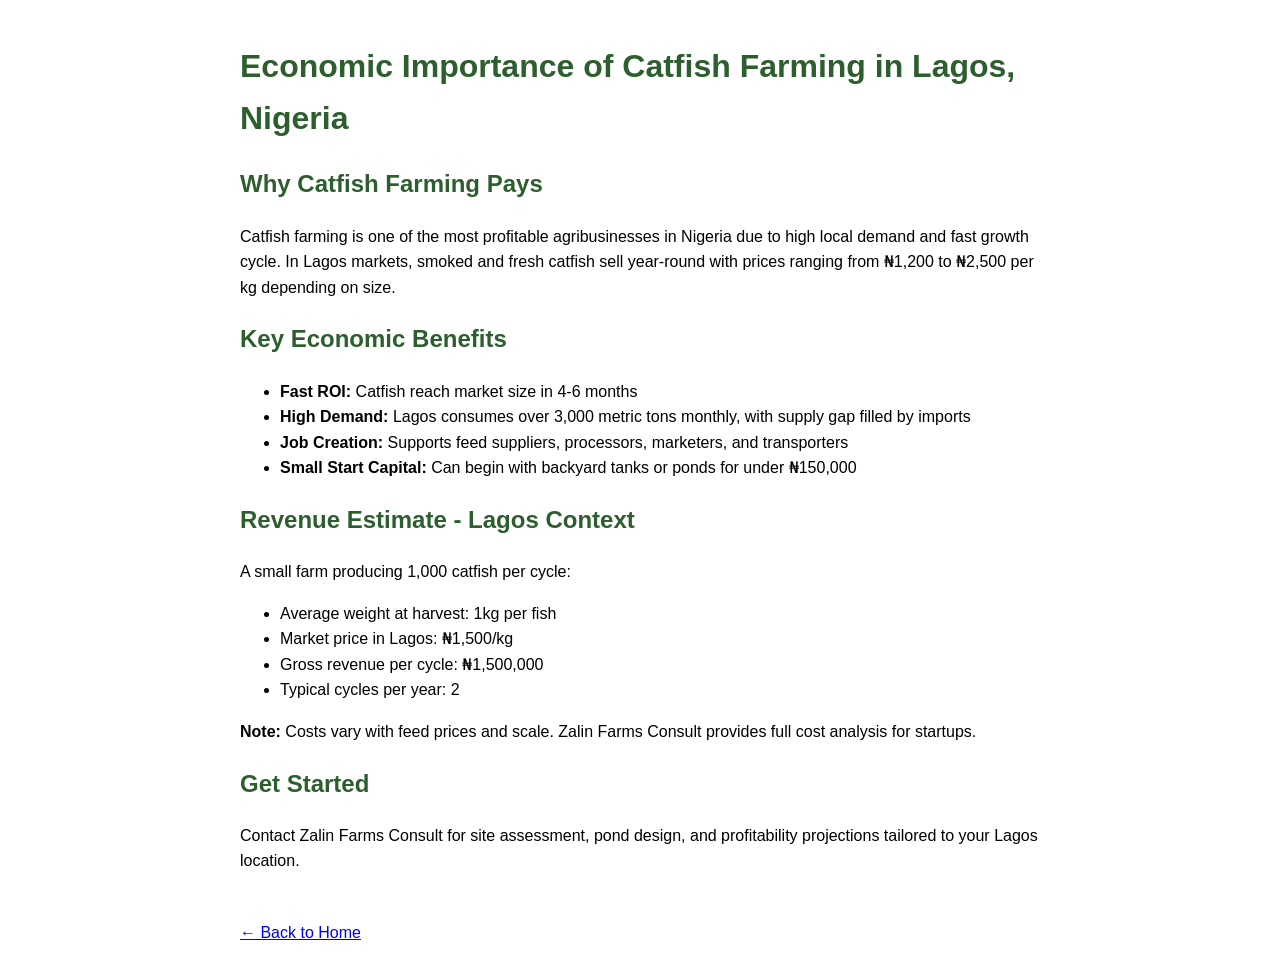
==== catfish-economics.html @ 77bfcb17 "Create catfish-economics.html" ====
<!DOCTYPE html>
<html lang="en">
<head>
  <meta charset="UTF-8">
  <meta name="viewport" content="width=device-width, initial-scale=1.0">
  <title>Economic Analysis of Catfish Farming - Zalin Farms Consult</title>
  <!-- Google tag (gtag.js) -->
  <script async src="https://www.googletagmanager.com/gtag/js?id=G-B2NBM3MDZ7"></script>
  <script>
    window.dataLayer = window.dataLayer || [];
    function gtag(){dataLayer.push(arguments);}
    gtag('js', new Date());
    gtag('config', 'G-B2NBM3MDZ7');
  </script>
  <style>
    body { font-family: Arial, sans-serif; line-height: 1.6; max-width: 800px; margin: 0 auto; padding: 20px; }
    h1, h2 { color: #2c5f2d; }
    .back-link { margin-top: 30px; display: inline-block; }
  </style>
</head>
<body>
  <h1>Economic Importance of Catfish Farming in Lagos, Nigeria</h1>
  
  <h2>Why Catfish Farming Pays</h2>
  <p>Catfish farming is one of the most profitable agribusinesses in Nigeria due to high local demand and fast growth cycle. In Lagos markets, smoked and fresh catfish sell year-round with prices ranging from ₦1,200 to ₦2,500 per kg depending on size.</p>
  
  <h2>Key Economic Benefits</h2>
  <ul>
    <li><strong>Fast ROI:</strong> Catfish reach market size in 4-6 months</li>
    <li><strong>High Demand:</strong> Lagos consumes over 3,000 metric tons monthly, with supply gap filled by imports</li>
    <li><strong>Job Creation:</strong> Supports feed suppliers, processors, marketers, and transporters</li>
    <li><strong>Small Start Capital:</strong> Can begin with backyard tanks or ponds for under ₦150,000</li>
  </ul>
  
  <h2>Revenue Estimate - Lagos Context</h2>
  <p>A small farm producing 1,000 catfish per cycle:</p>
  <ul>
    <li>Average weight at harvest: 1kg per fish</li>
    <li>Market price in Lagos: ₦1,500/kg</li>
    <li>Gross revenue per cycle: ₦1,500,000</li>
    <li>Typical cycles per year: 2</li>
  </ul>
  <p><strong>Note:</strong> Costs vary with feed prices and scale. Zalin Farms Consult provides full cost analysis for startups.</p>
  
  <h2>Get Started</h2>
  <p>Contact Zalin Farms Consult for site assessment, pond design, and profitability projections tailored to your Lagos location.</p>
  
  <a class="back-link" href="index.html">← Back to Home</a>
</body>
</html>
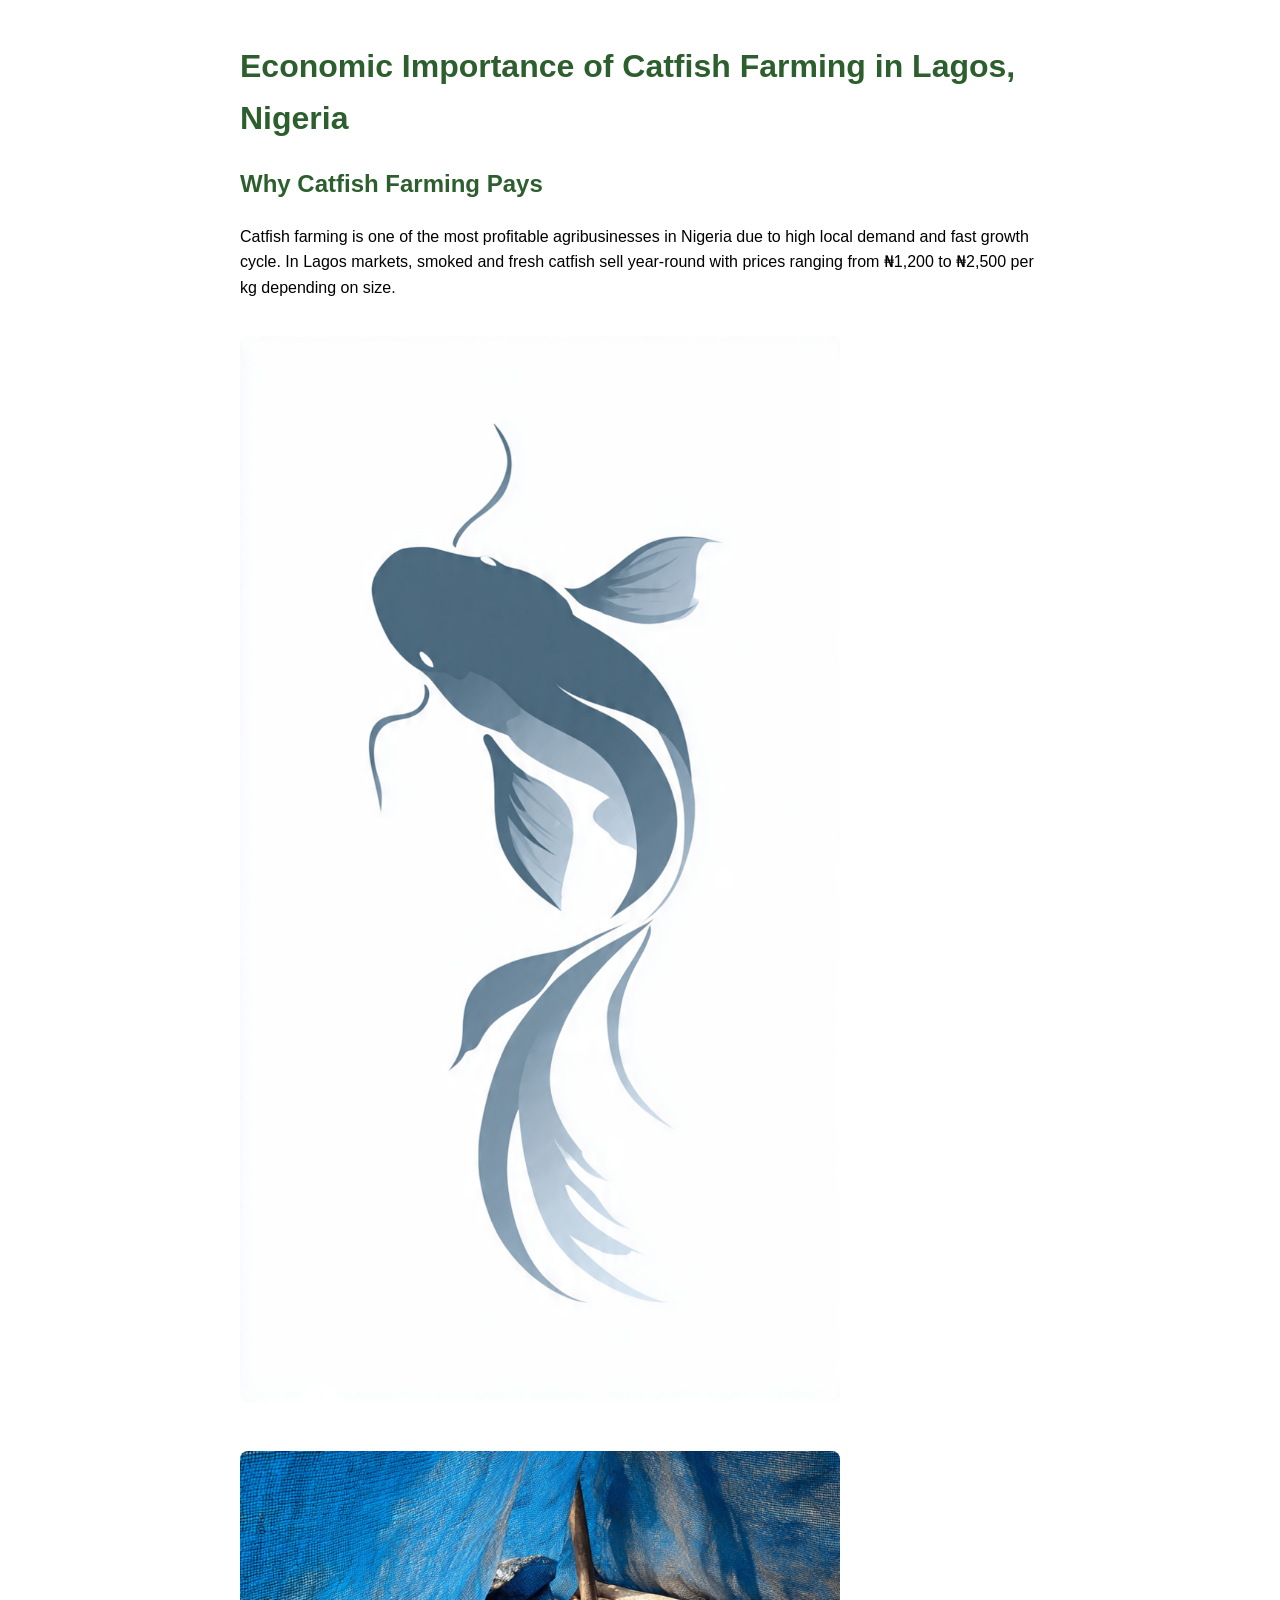
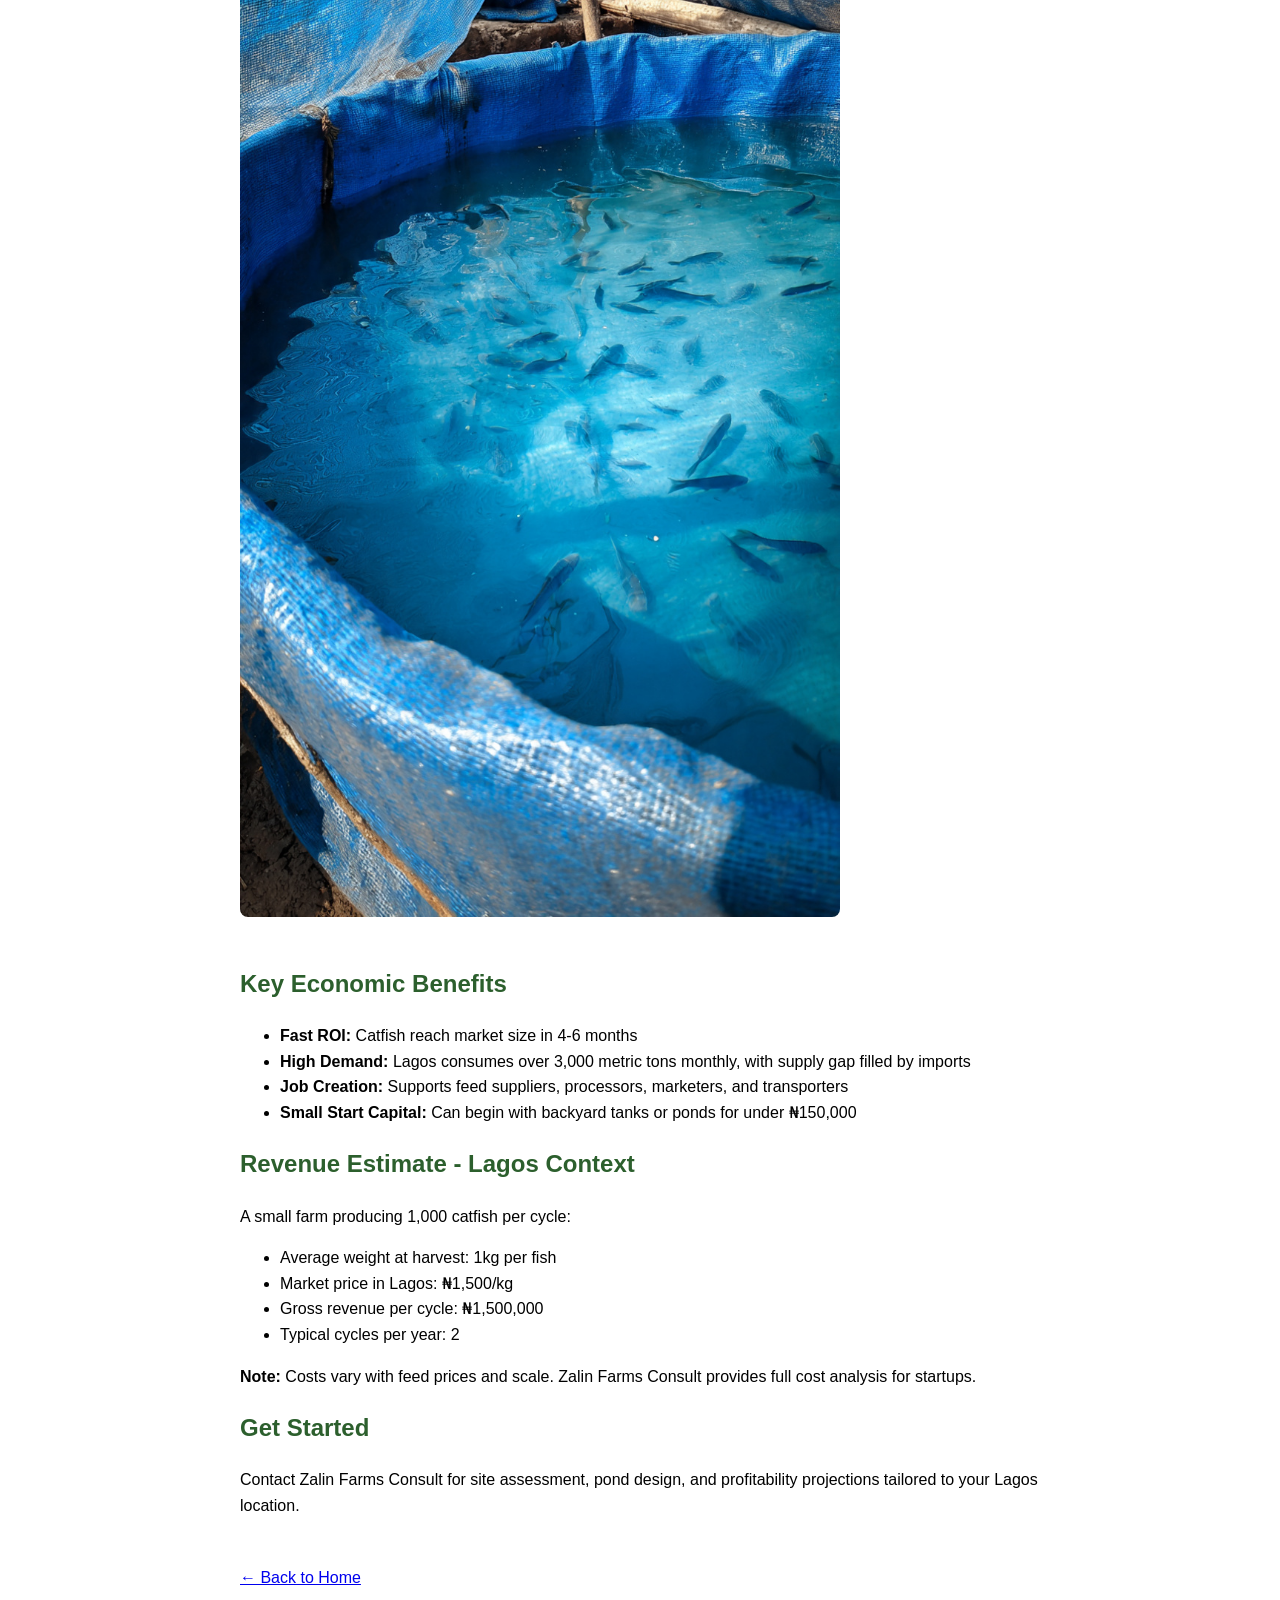
==== commit dccb586d: "Add pond photos" ====
--- a/catfish-economics.html
+++ b/catfish-economics.html
@@ -23,6 +23,8 @@
   
   <h2>Why Catfish Farming Pays</h2>
   <p>Catfish farming is one of the most profitable agribusinesses in Nigeria due to high local demand and fast growth cycle. In Lagos markets, smoked and fresh catfish sell year-round with prices ranging from ₦1,200 to ₦2,500 per kg depending on size.</p>
+  <img src="IMG-20260519-WA0085.jpg" alt="Concrete Catfish Pond" style="width:100%; max-width:600px; border-radius:8px; margin:20px 0;">
+<img src="IMG-20260519-WA0082.jpg" alt="Tarpaulin Catfish Pond" style="width:100%; max-width:600px; border-radius:8px; margin:20px 0;">
   
   <h2>Key Economic Benefits</h2>
   <ul>
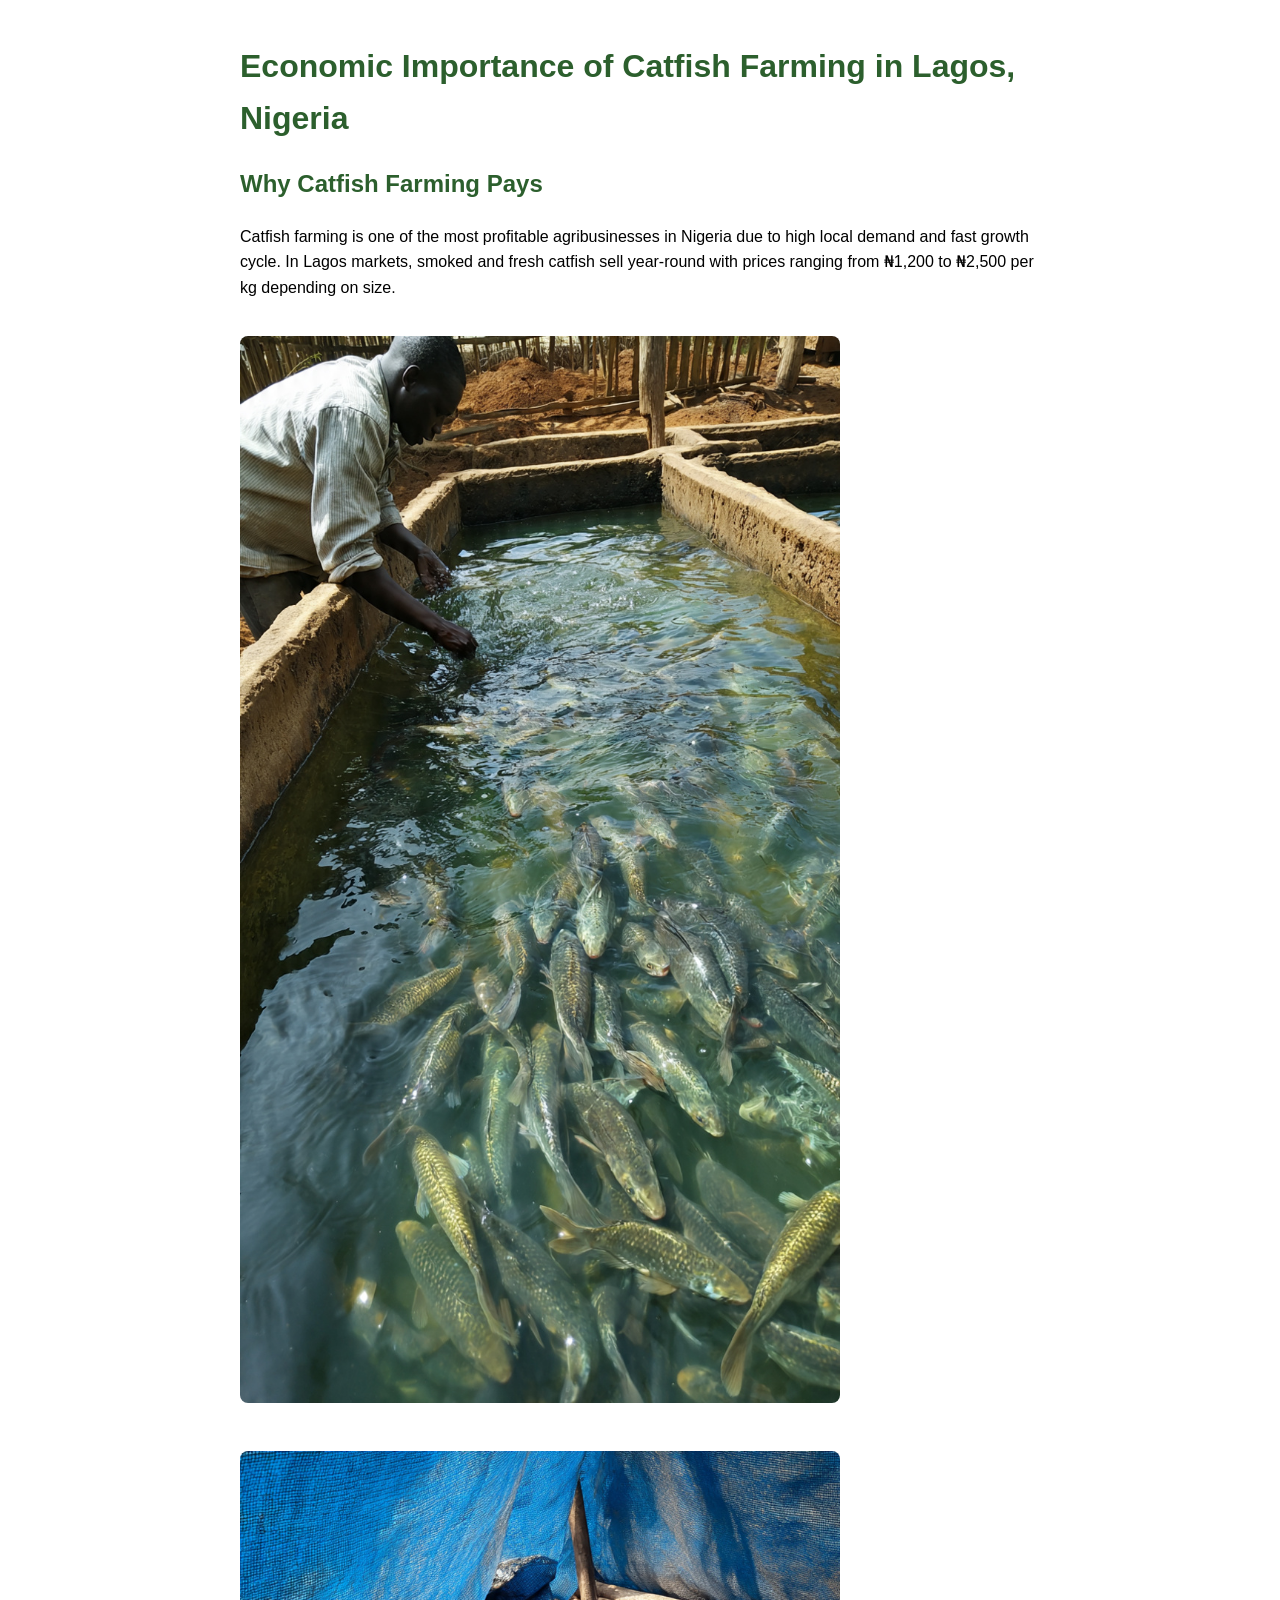
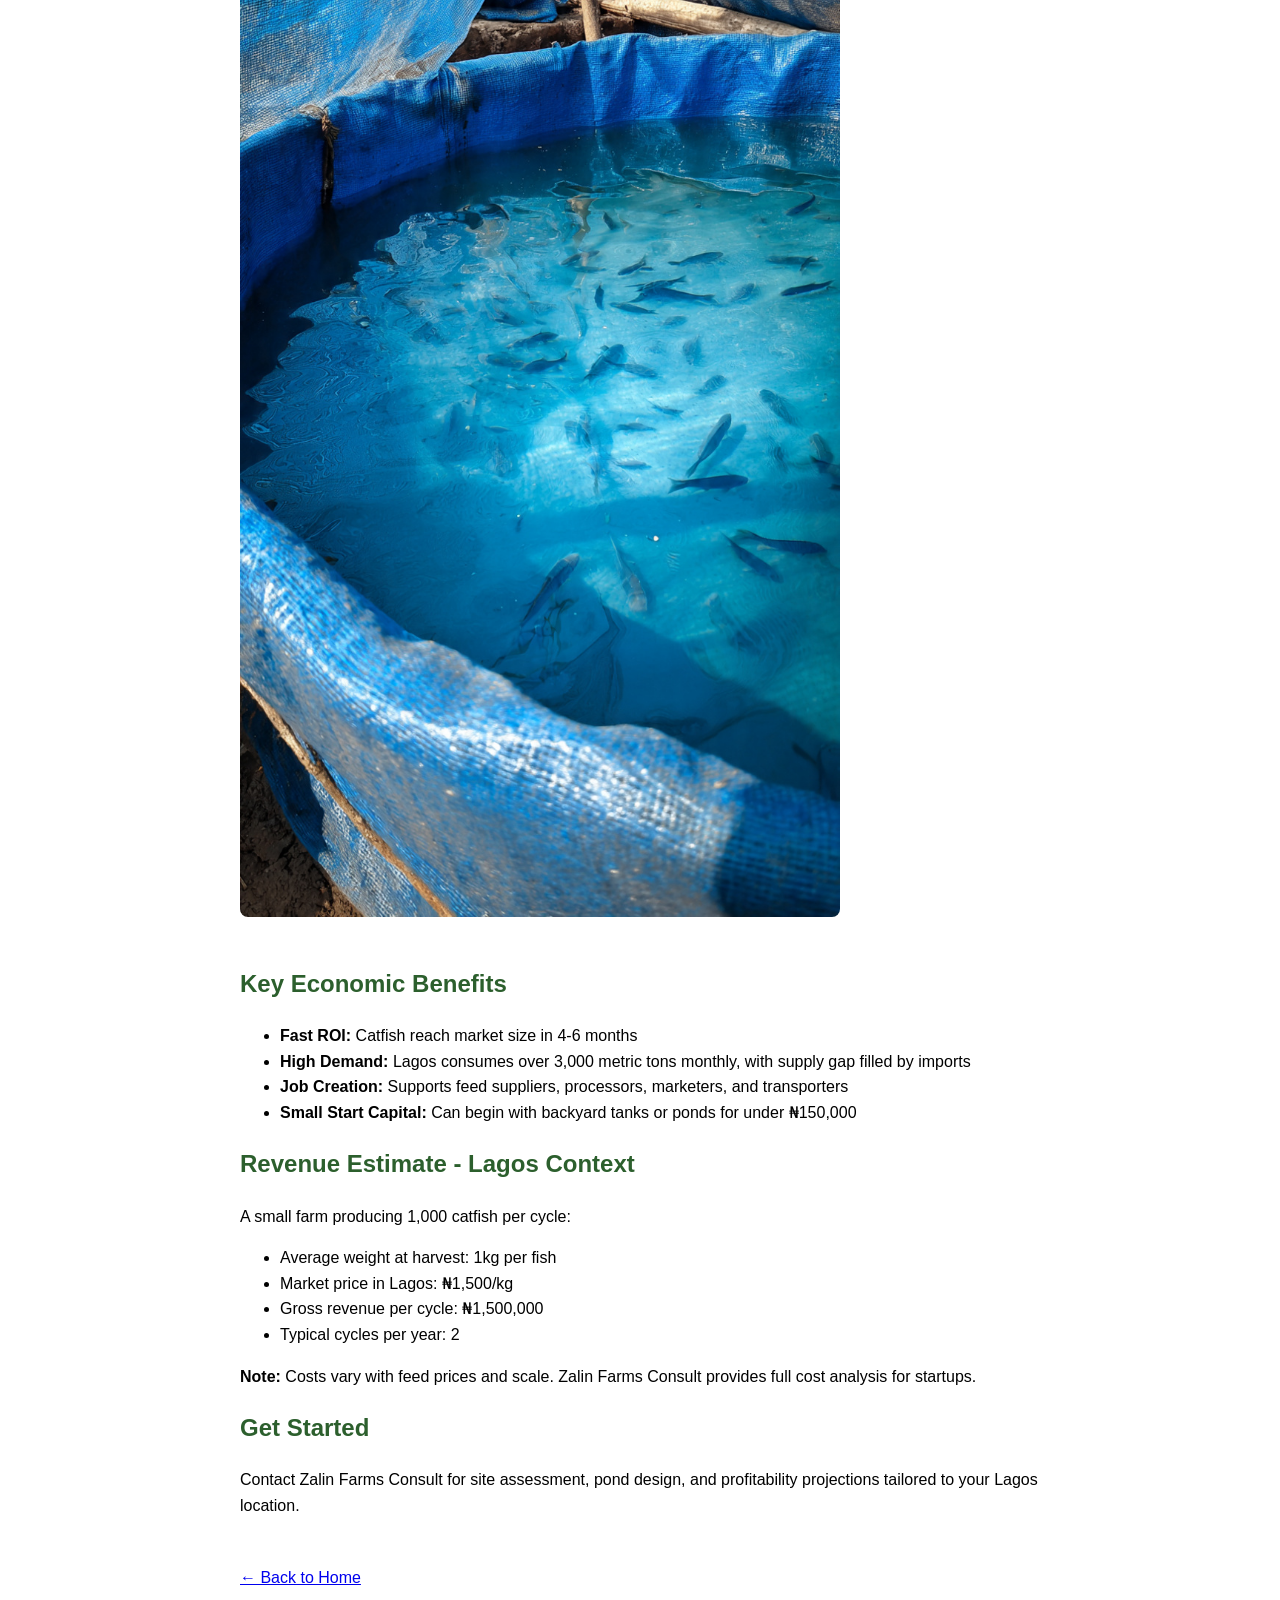
==== commit 874bff72: "Update catfish-economics.html" ====
--- a/catfish-economics.html
+++ b/catfish-economics.html
@@ -23,7 +23,7 @@
   
   <h2>Why Catfish Farming Pays</h2>
   <p>Catfish farming is one of the most profitable agribusinesses in Nigeria due to high local demand and fast growth cycle. In Lagos markets, smoked and fresh catfish sell year-round with prices ranging from ₦1,200 to ₦2,500 per kg depending on size.</p>
-  <img src="IMG-20260519-WA0085.jpg" alt="Concrete Catfish Pond" style="width:100%; max-width:600px; border-radius:8px; margin:20px 0;">
+  <img src="IMG-20260519-WA0081.jpg" alt="Concrete Catfish Pond" style="width:100%; max-width:600px; border-radius:8px; margin:20px 0;">
 <img src="IMG-20260519-WA0082.jpg" alt="Tarpaulin Catfish Pond" style="width:100%; max-width:600px; border-radius:8px; margin:20px 0;">
   
   <h2>Key Economic Benefits</h2>
